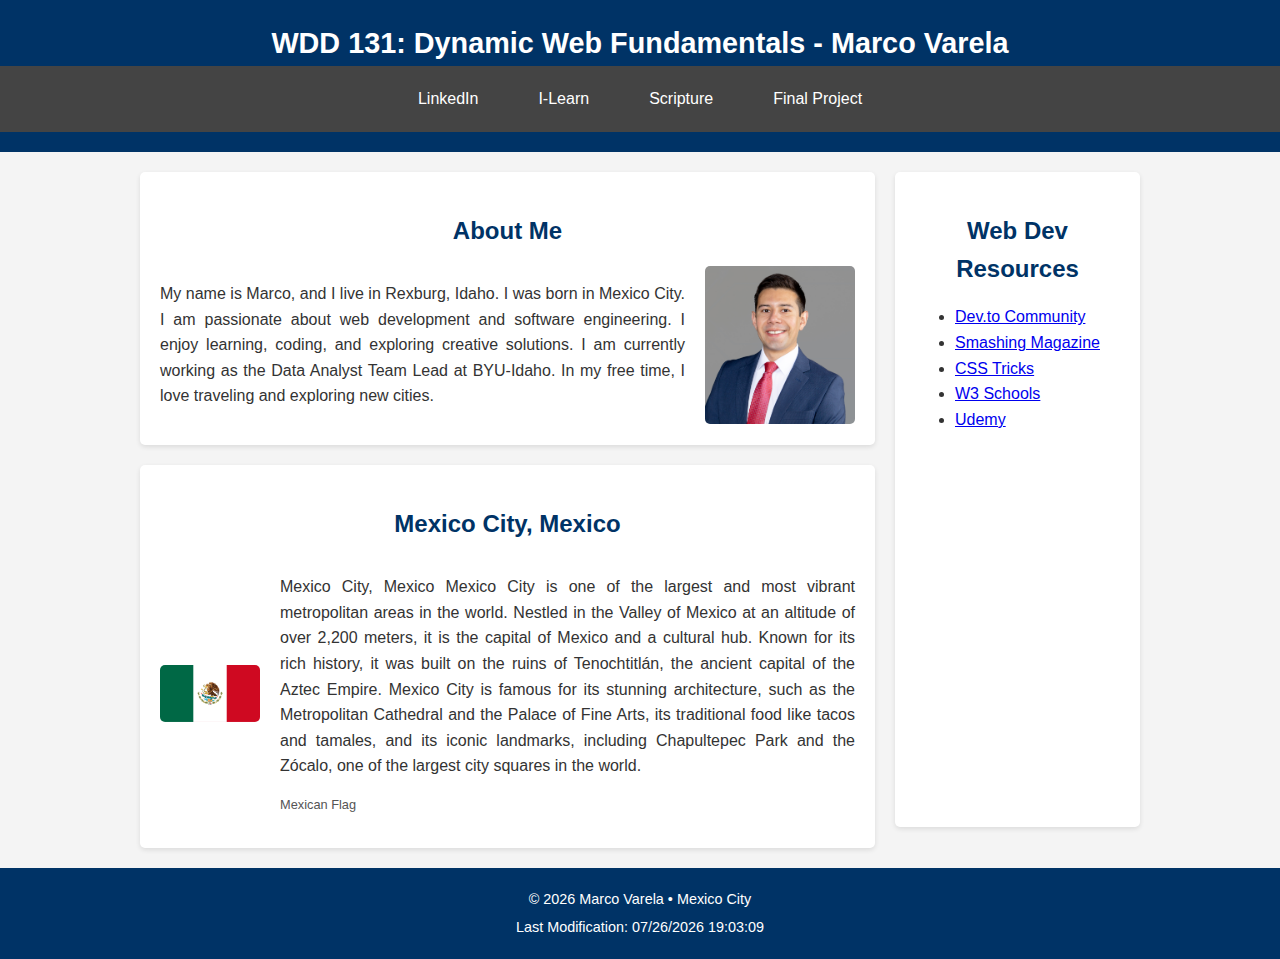
==== index.html @ 6b141980 "Final update for week 01" ====
<!--
        Author: Marco Varela
        File: index.html
        Description: HTML structure for the WDD 131 homepage including the header, main content with about me, flag section, and web resources, and a dynamic footer.
    -->
    
    <!-- Header Section -->
<!DOCTYPE html>
<html lang="en">
<head>
    <meta charset="UTF-8">
    <meta name="viewport" content="width=device-width, initial-scale=1.0">
    <meta name="description" content="WDD 131 - Dynamic Web Fundamentals - Marco Varela. A webpage showcasing fundamental skills with web development including cards, navigation, and footer information.">
    <meta name="author" content="Marco Varela">
    <title>WDD 131 - Dynamic Web Fundamentals - Marco Varela</title>
    <link rel="stylesheet" href="styles/base.css">
    <script src="scripts/getdates.js" defer></script>
</head>
<body>

    <header>
        <h1>WDD 131: Dynamic Web Fundamentals - Marco Varela</h1>
        <nav>
            <a href="https://www.linkedin.com/in/marco-varela/" target="_blank">LinkedIn</a>
            <a href="https://byui.instructure.com/" target="_blank">I-Learn</a>
            <a href="https://www.churchofjesuschrist.org/comeuntochrist/believe/bible/philippians-4-13#:~:text=13%20I%20can%20do%20all%20things%20through%20Christ%20which%20strengtheneth%20me." target="_blank">Scripture</a>
            <a href="#">Final Project</a>
        </nav>
    </header>
    
    <!-- Main Content Section -->
    <main>
        <div class="content-layout">
            <!-- Left Side Content -->
            <div class="left">
                <section class="card about-me">
                    <h2>About Me</h2>
                    <div class="card-content">
                        <div class="text">
                            <p>My name is Marco, and I live in Rexburg, Idaho. I was born in Mexico City. I am passionate about web development and software engineering. I enjoy learning, coding, and exploring creative solutions. I am currently working as the Data Analyst Team Lead at BYU-Idaho. In my free time, I love traveling and exploring new cities.</p>
                        </div>
                        <img src="images/profile.jpg" alt="Marco's Profile Picture" class="profile-img">
                    </div>
                </section>
                <section class="card flag-section">
                    <h2>Mexico City, Mexico</h2>
                    <div class="card-content">
                        <img src="images/flag.png" alt="Mexican Flag" class="flag-img">
                        <div class="text">
                            <p>Mexico City, Mexico  

                                Mexico City is one of the largest and most vibrant metropolitan areas in the world. Nestled in the Valley of Mexico at an altitude of over 2,200 meters, it is the capital of Mexico and a cultural hub. Known for its rich history, it was built on the ruins of Tenochtitlán, the ancient capital of the Aztec Empire. Mexico City is famous for its stunning architecture, such as the Metropolitan Cathedral and the Palace of Fine Arts, its traditional food like tacos and tamales, and its iconic landmarks, including Chapultepec Park and the Zócalo, one of the largest city squares in the world.</p>
                            <p class="caption">Mexican Flag</p>
                        </div>
                    </div>
                </section>
            </div>

            <!-- Right Side Content -->
            <div class="right">
                <section class="card web-resources">
                    <h2>Web Dev Resources</h2>
                    <ul>
                        <li><a href="https://dev.to" target="_blank">Dev.to Community</a></li>
                        <li><a href="https://www.smashingmagazine.com" target="_blank">Smashing Magazine</a></li>
                        <li><a href="https://css-tricks.com" target="_blank">CSS Tricks</a></li>
                        <li><a href="https://www.w3schools.com" target="_blank">W3 Schools</a></li>
                        <li><a href="https://www.udemy.com" target="_blank">Udemy</a></li>
                    </ul>
                </section>
            </div>
        </div>
    </main>

    <!-- Footer Section -->
    <footer>
        <p>&copy; <span id="currentyear"></span> Marco Varela • Mexico City </p>
        <p id="lastModified"></p>
    </footer>
</body>
</html>
---- styles/base.css ----
/* 
    Author: Marco Varela
    File: base.css
    Description: CSS for the WDD 131 homepage with proper layout adjustments and responsiveness.
*/

/* Global Styles */
body {
    font-family: 'Arial', sans-serif;
    margin: 0;
    padding: 0;
    line-height: 1.6;
    color: #333;
    background-color: #f4f4f4;
}

/* Header */
header {
    background-color: #003366;
    color: white;
    text-align: center;
    padding: 20px 0;
}

header h1 {
    margin: 0;
    font-size: 1.8rem;
}

nav {
    display: flex;
    justify-content: center;
    background-color: #444;
    padding: 10px 0;
}

nav a {
    color: white;
    text-decoration: none;
    margin: 0 15px;
    padding: 10px 15px;
    transition: background-color 0.3s ease;
}

nav a:hover {
    background-color: #555;
}

/* Main Content */
main {
    max-width: 1000px;
    margin: 20px auto;
}

.content-layout {
    display: flex;
    gap: 20px;
}

.left {
    flex: 3;
    display: flex;
    flex-direction: column;
    gap: 20px;
}

.right {
    flex: 1;
}

.card {
    background: white;
    padding: 20px;
    border-radius: 5px;
    box-shadow: 0 2px 5px rgba(0, 0, 0, 0.1);
    height: 91%;
}

.card h2 {
    font-size: 1.5rem;
    margin-bottom: 15px;
    color: #003366;
    text-align: center;
}

.card-content {
    display: flex;
    align-items: center;
    gap: 20px;
}

.card-content .text {
    flex: 1;
    text-align: justify;
}

.profile-img, .flag-img {
    width: 150px;
    height: auto;
    border-radius: 5px;
}

.flag-img {
    width: 100px;
    height: auto;
}

.caption {
    font-size: 0.8rem;
    text-align: left;
    color: #555;
}

/* Footer */
footer {
    background-color: #003366;
    color: white;
    text-align: center;
    padding: 15px 0;
    font-size: 0.9rem;
}

footer p {
    margin: 5px 0;
}
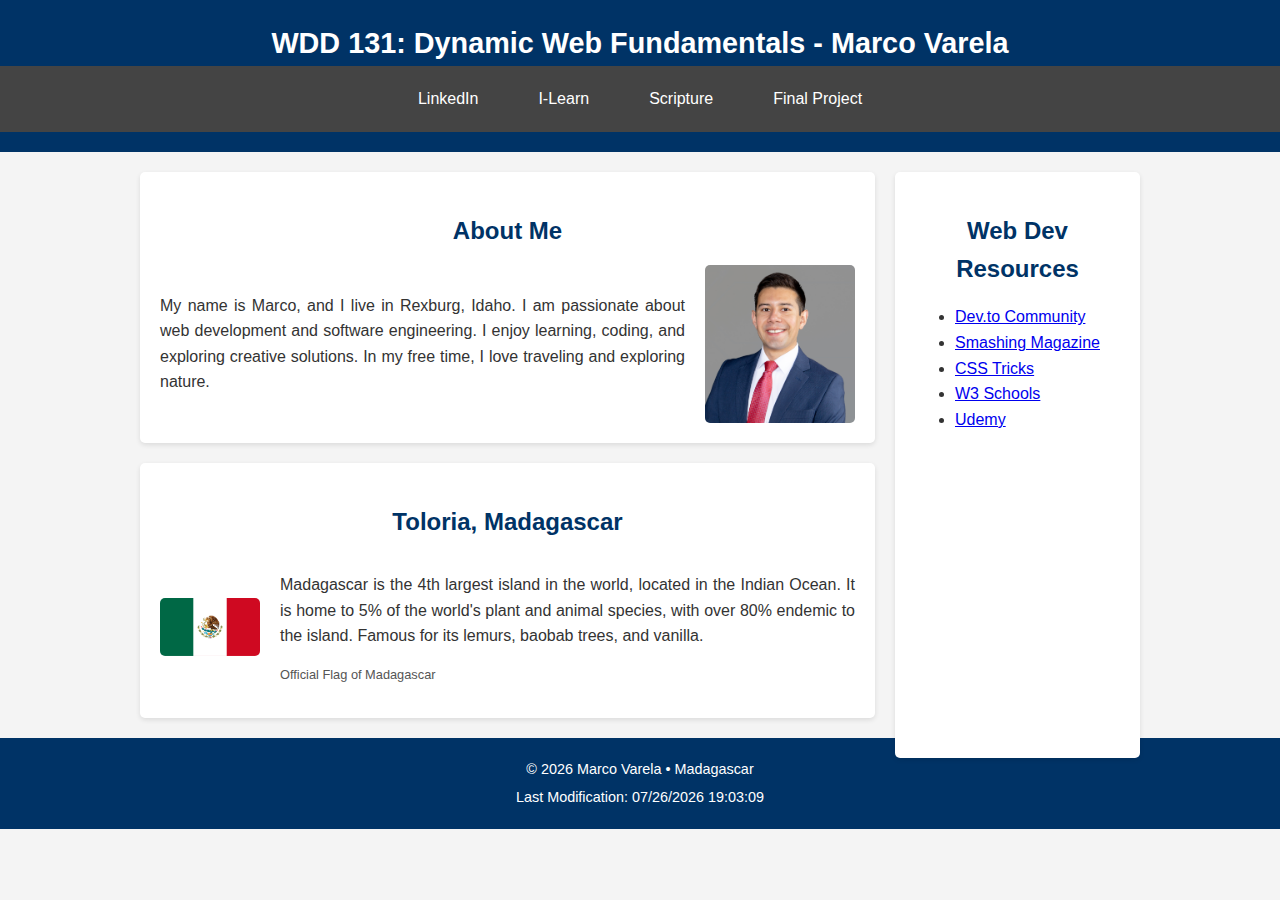
==== commit b76339cf: "fixing stuff" ====
--- a/index.html
+++ b/index.html
@@ -1,3 +1,16 @@
+<!DOCTYPE html>
+<html lang="en">
+<head>
+    <meta charset="UTF-8">
+    <meta name="viewport" content="width=device-width, initial-scale=1.0">
+    <meta name="description" content="WDD 131 - Dynamic Web Fundamentals - Marco Varela. This webpage demonstrates key web development skills such as layout, accessibility, SEO, and JavaScript functionality.">
+    <meta name="author" content="Marco Varela">
+    <meta name="keywords" content="WDD 131, Web Development, Dynamic Web Fundamentals, HTML, CSS, JavaScript, Accessibility, SEO">
+    <title>WDD 131 - Dynamic Web Fundamentals - Marco Varela</title>
+    <link rel="stylesheet" href="styles/base.css">
+    <script src="scripts/getdates.js" defer></script>
+</head>
+<body>
     <!--
         Author: Marco Varela
         File: index.html
@@ -5,26 +18,13 @@
     -->
     
     <!-- Header Section -->
-<!DOCTYPE html>
-<html lang="en">
-<head>
-    <meta charset="UTF-8">
-    <meta name="viewport" content="width=device-width, initial-scale=1.0">
-    <meta name="description" content="WDD 131 - Dynamic Web Fundamentals - Marco Varela. A webpage showcasing fundamental skills with web development including cards, navigation, and footer information.">
-    <meta name="author" content="Marco Varela">
-    <title>WDD 131 - Dynamic Web Fundamentals - Marco Varela</title>
-    <link rel="stylesheet" href="styles/base.css">
-    <script src="scripts/getdates.js" defer></script>
-</head>
-<body>
-
     <header>
         <h1>WDD 131: Dynamic Web Fundamentals - Marco Varela</h1>
         <nav>
-            <a href="https://www.linkedin.com/in/marco-varela/" target="_blank">LinkedIn</a>
-            <a href="https://byui.instructure.com/" target="_blank">I-Learn</a>
-            <a href="https://www.churchofjesuschrist.org/comeuntochrist/believe/bible/philippians-4-13#:~:text=13%20I%20can%20do%20all%20things%20through%20Christ%20which%20strengtheneth%20me." target="_blank">Scripture</a>
-            <a href="#">Final Project</a>
+            <a href="https://www.linkedin.com" target="_blank" aria-label="LinkedIn Profile">LinkedIn</a>
+            <a href="https://byui.instructure.com/" target="_blank" aria-label="I-Learn Portal">I-Learn</a>
+            <a href="https://www.churchofjesuschrist.org/study/scriptures" target="_blank" aria-label="Scripture Resources">Scripture</a>
+            <a href="#" aria-label="Final Project Page">Final Project</a>
         </nav>
     </header>
     
@@ -37,20 +37,18 @@
                     <h2>About Me</h2>
                     <div class="card-content">
                         <div class="text">
-                            <p>My name is Marco, and I live in Rexburg, Idaho. I was born in Mexico City. I am passionate about web development and software engineering. I enjoy learning, coding, and exploring creative solutions. I am currently working as the Data Analyst Team Lead at BYU-Idaho. In my free time, I love traveling and exploring new cities.</p>
+                            <p>My name is Marco, and I live in Rexburg, Idaho. I am passionate about web development and software engineering. I enjoy learning, coding, and exploring creative solutions. In my free time, I love traveling and exploring nature.</p>
                         </div>
-                        <img src="images/profile.jpg" alt="Marco's Profile Picture" class="profile-img">
+                        <img src="images/profile.jpg" alt="Marco's profile photo" class="profile-img">
                     </div>
                 </section>
                 <section class="card flag-section">
-                    <h2>Mexico City, Mexico</h2>
+                    <h2>Toloria, Madagascar</h2>
                     <div class="card-content">
-                        <img src="images/flag.png" alt="Mexican Flag" class="flag-img">
+                        <img src="images/flag.png" alt="Flag of Madagascar" class="flag-img">
                         <div class="text">
-                            <p>Mexico City, Mexico  
-
-                                Mexico City is one of the largest and most vibrant metropolitan areas in the world. Nestled in the Valley of Mexico at an altitude of over 2,200 meters, it is the capital of Mexico and a cultural hub. Known for its rich history, it was built on the ruins of Tenochtitlán, the ancient capital of the Aztec Empire. Mexico City is famous for its stunning architecture, such as the Metropolitan Cathedral and the Palace of Fine Arts, its traditional food like tacos and tamales, and its iconic landmarks, including Chapultepec Park and the Zócalo, one of the largest city squares in the world.</p>
-                            <p class="caption">Mexican Flag</p>
+                            <p>Madagascar is the 4th largest island in the world, located in the Indian Ocean. It is home to 5% of the world's plant and animal species, with over 80% endemic to the island. Famous for its lemurs, baobab trees, and vanilla.</p>
+                            <p class="caption">Official Flag of Madagascar</p>
                         </div>
                     </div>
                 </section>
@@ -61,11 +59,11 @@
                 <section class="card web-resources">
                     <h2>Web Dev Resources</h2>
                     <ul>
-                        <li><a href="https://dev.to" target="_blank">Dev.to Community</a></li>
-                        <li><a href="https://www.smashingmagazine.com" target="_blank">Smashing Magazine</a></li>
-                        <li><a href="https://css-tricks.com" target="_blank">CSS Tricks</a></li>
-                        <li><a href="https://www.w3schools.com" target="_blank">W3 Schools</a></li>
-                        <li><a href="https://www.udemy.com" target="_blank">Udemy</a></li>
+                        <li><a href="https://dev.to" target="_blank" aria-label="Dev.to Web Development Community">Dev.to Community</a></li>
+                        <li><a href="https://www.smashingmagazine.com" target="_blank" aria-label="Smashing Magazine Articles">Smashing Magazine</a></li>
+                        <li><a href="https://css-tricks.com" target="_blank" aria-label="CSS Tricks Tutorials">CSS Tricks</a></li>
+                        <li><a href="https://www.w3schools.com" target="_blank" aria-label="W3 Schools Tutorials">W3 Schools</a></li>
+                        <li><a href="https://www.udemy.com" target="_blank" aria-label="Udemy Courses">Udemy</a></li>
                     </ul>
                 </section>
             </div>
@@ -74,7 +72,7 @@
 
     <!-- Footer Section -->
     <footer>
-        <p>&copy; <span id="currentyear"></span> Marco Varela • Mexico City </p>
+        <p>&copy; <span id="currentyear"></span> Marco Varela • Madagascar</p>
         <p id="lastModified"></p>
     </footer>
 </body>
--- a/styles/base.css
+++ b/styles/base.css
@@ -73,7 +73,7 @@
     padding: 20px;
     border-radius: 5px;
     box-shadow: 0 2px 5px rgba(0, 0, 0, 0.1);
-    height: 91%;
+    height: 100%;
 }
 
 .card h2 {
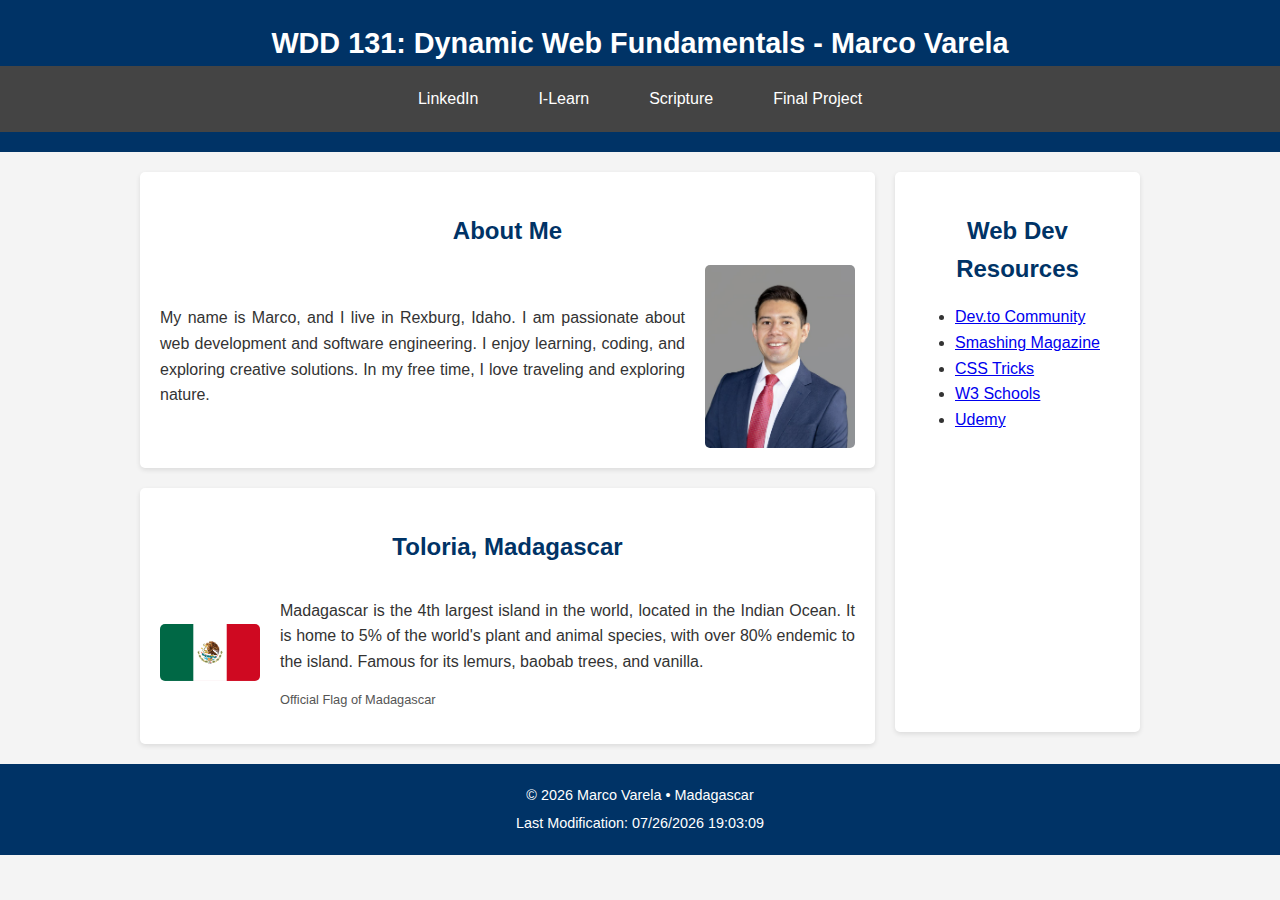
==== commit 100403ac: "update" ====
--- a/index.html
+++ b/index.html
@@ -28,7 +28,7 @@
         </nav>
     </header>
     
-    <!-- Main Content Section -->
+    <!-- Main Content Section ---->
     <main>
         <div class="content-layout">
             <!-- Left Side Content -->
@@ -39,7 +39,7 @@
                         <div class="text">
                             <p>My name is Marco, and I live in Rexburg, Idaho. I am passionate about web development and software engineering. I enjoy learning, coding, and exploring creative solutions. In my free time, I love traveling and exploring nature.</p>
                         </div>
-                        <img src="images/profile.jpg" alt="Marco's profile photo" class="profile-img">
+                        <img src="images/profile.png" alt="Marco's profile photo" class="profile-img">
                     </div>
                 </section>
                 <section class="card flag-section">
--- a/styles/base.css
+++ b/styles/base.css
@@ -73,7 +73,7 @@
     padding: 20px;
     border-radius: 5px;
     box-shadow: 0 2px 5px rgba(0, 0, 0, 0.1);
-    height: 100%;
+    height: 91%;
 }
 
 .card h2 {
